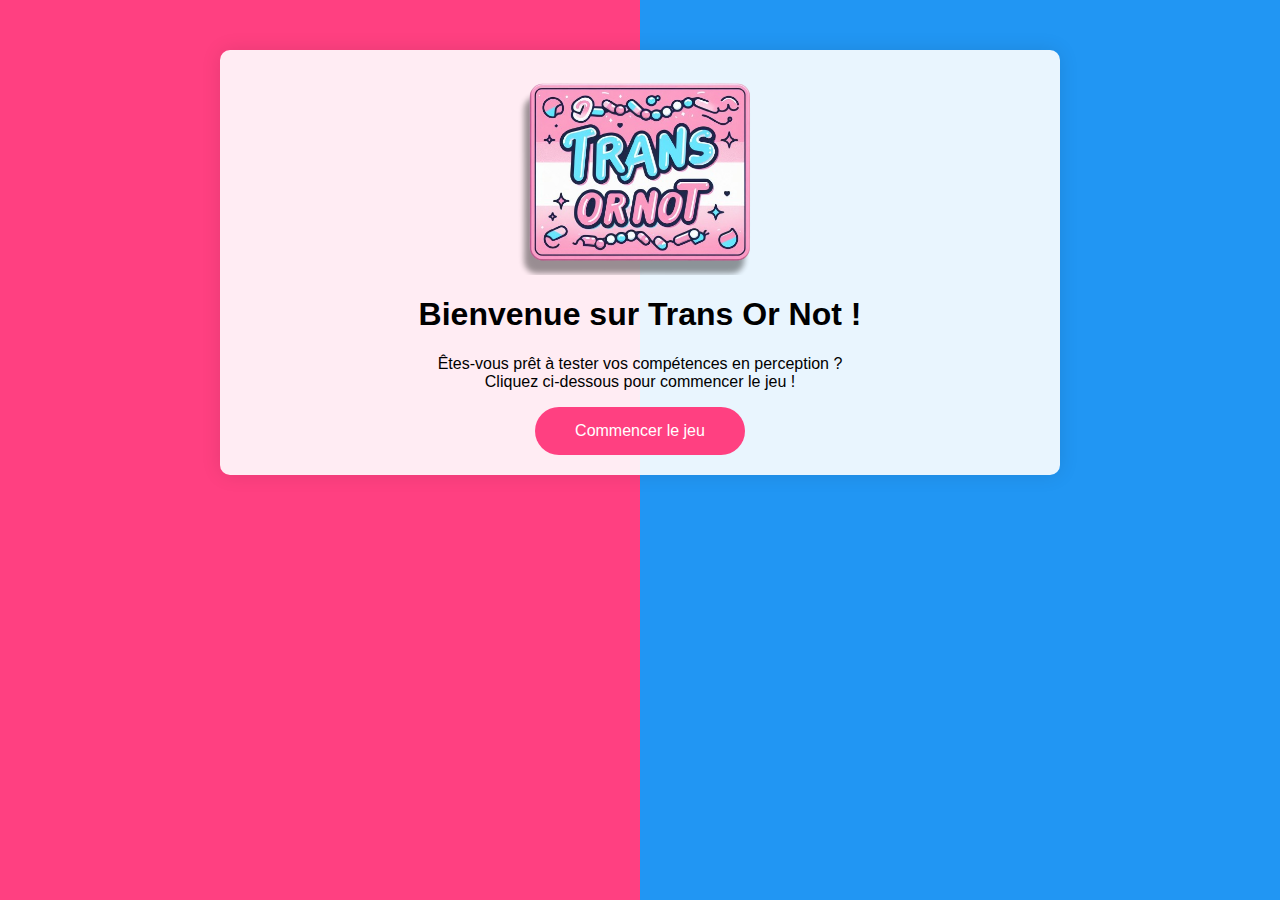
==== public/index.html @ 3dfa880c "Premier Commit !" ====
<!DOCTYPE html>
<html>
<head>
    <meta charset="UTF-8">
    <title>Trans Or Not</title>
    <link rel="stylesheet" type="text/css" href="/public/style.css">
</head>
<body>
    <div class="container">
        <img src="/public/logo.png" class="logo" alt="Trans Or Not">
        <h1>Bienvenue sur Trans Or Not !</h1>
        <p>Êtes-vous prêt à tester vos compétences en perception ?<br> Cliquez ci-dessous pour commencer le jeu !</p>
        <a href="/game" class="button startButton">Commencer le jeu</a>
    </div>
</body>
</html>
---- public/style.css ----
body {
    font-family: Arial, sans-serif;
    margin: 0;
    padding: 0;
    background-image: linear-gradient(to right, #ff4081 50%, #2196F3 50%);
}

.container {
    max-width: 800px;
    margin: 50px auto;
    text-align: center;
    background-color: rgba(255, 255, 255, 0.9);
    border-radius: 10px;
    box-shadow: 0 0 20px rgba(0, 0, 0, 0.1);
    padding: 20px;
}

.logo {
    display: block;
    margin: 0 auto 20px;
    max-width: 32%;
}
.logo_in_game {
    display: block;
    margin: 0 auto 20px;
    max-width: 20%;
}

.displayedImage {
    display: block;
    margin: 0 auto 20px;
    max-width: 100%;
    max-height: 400px; /* Hauteur maximale */
    object-fit: cover; /* Redimensionne l'image tout en conservant les proportions */
    border-radius: 10px;
}

.validButtons {
    display: flex;
    justify-content: center;
    margin-top: 20px;
}

.button {
    display: inline-block;
    padding: 15px 40px;
    margin: 0 10px;
    border-radius: 25px;
    text-decoration: none;
    color: #fff;
    transition: background-color 0.3s, color 0.3s;
}

.blueButton {
    background-color: #2196F3;
}

.pinkButton {
    background-color: #ff4081;
}

.button:hover {
    background-color: #0b7dda;
    color: #fff;
}

@media screen and (max-width: 800px) {
    .container {
        width: 90%;
    }
}
.startButton {
    display: inline-block;
    padding: 15px 40px;
    border-radius: 25px;
    text-decoration: none;
    color: #fff;
    background-color: #ff4081;
    transition: background-color 0.3s, color 0.3s;
}

.startButton:hover {
    background-color: #ff0066;
}
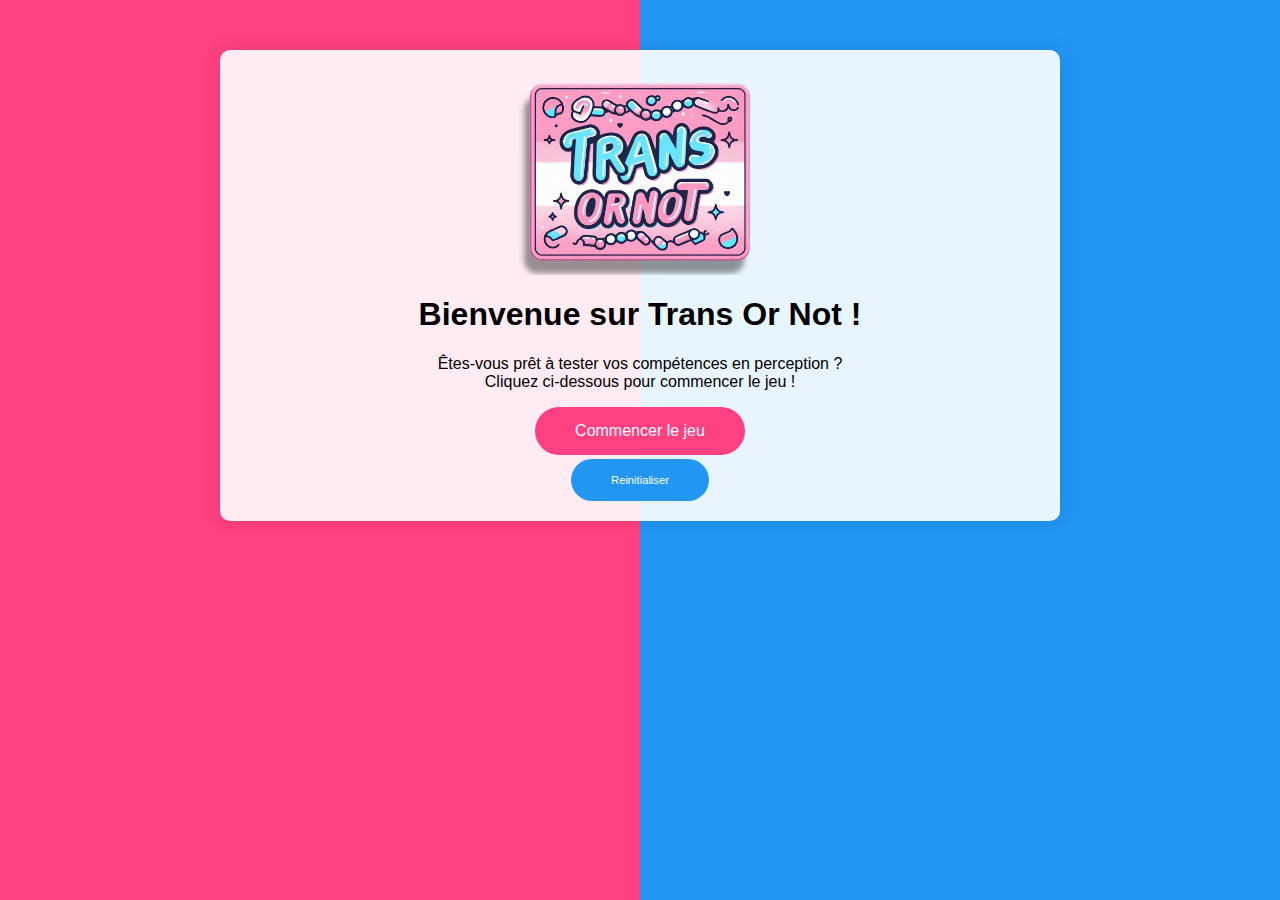
==== commit 73d7d304: "4" ====
--- a/public/index.html
+++ b/public/index.html
@@ -10,7 +10,8 @@
         <img src="/public/logo.png" class="logo" alt="Trans Or Not">
         <h1>Bienvenue sur Trans Or Not !</h1>
         <p>Êtes-vous prêt à tester vos compétences en perception ?<br> Cliquez ci-dessous pour commencer le jeu !</p>
-        <a href="/game" class="button startButton">Commencer le jeu</a>
+        <a href="/game" class="button startButton">Commencer le jeu</a><br>
+        <a href="/reset" class = "button blueButton ">Reinitialiser</a>
     </div>
 </body>
 </html>
--- a/public/style.css
+++ b/public/style.css
@@ -4,6 +4,7 @@
     padding: 0;
     background-image: linear-gradient(to right, #ff4081 50%, #2196F3 50%);
 }
+
 
 .container {
     max-width: 800px;
@@ -52,6 +53,8 @@
 }
 
 .blueButton {
+    margin-top: 4px;
+    font-size: 70%;
     background-color: #2196F3;
 }
 
